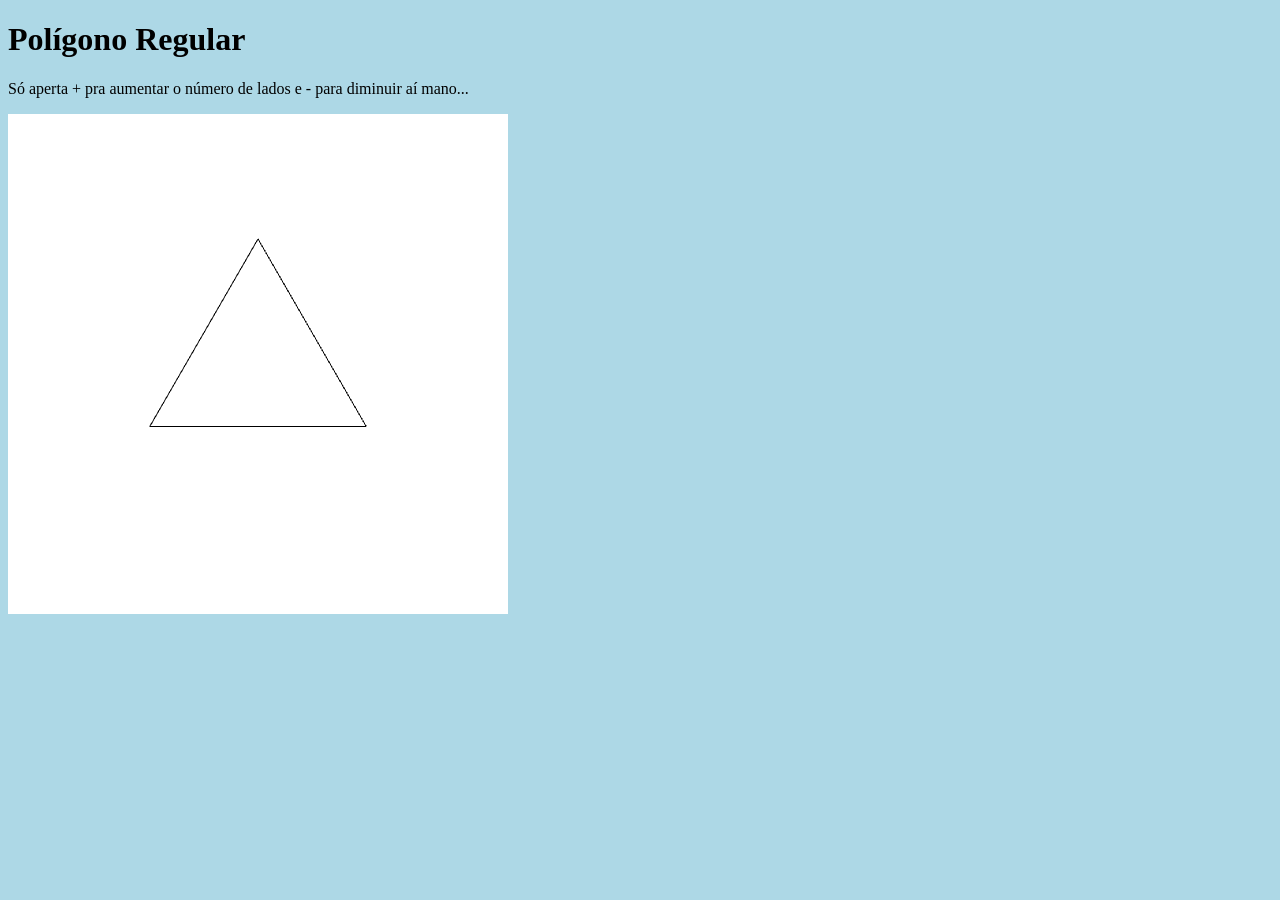
==== poligono-regular/index.html @ c6c92e3b "Alteracoes quase finais" ====
<!DOCTYPE html>
<html lang="pt-BR" style="background-color: lightblue;">
<head>
  <meta charset="UTF-8">
  <meta name="viewport" content="width=device-width, initial-scale=1.0">
  <title>Exemplo: Hello World (organizado)</title>
  <link rel="stylesheet" href="../utils/styling/example.css">
  <script src="../utils/code/errors.js"></script>
</head>
<body>
  <h1>Polígono Regular</h1>
  <p>Só aperta + pra aumentar o número de lados e - para diminuir aí mano...</p>
  <canvas class="example-canvas shadow" width="500" height="500"></canvas>
  <script type="shader/vertex">
    #version 300 es

    in vec2 posicao;
    uniform mat4 projecao;

    void main() {
        gl_Position = projecao * vec4(posicao, 0.0, 1.0);
        gl_PointSize = 10.0;
    }
  </script>
  <script type="shader/fragment">
    #version 300 es

    precision highp float;
    uniform vec4 uColor;
    out vec4 outColor;

    void main() {
        outColor = uColor;
    }
  </script>
  <script type="module">
    import { setupWebGL, initialize, render } from './main.js';
    
    const gl = setupWebGL();
    initialize(gl);
    render(gl);

  </script>
</body>
</html>
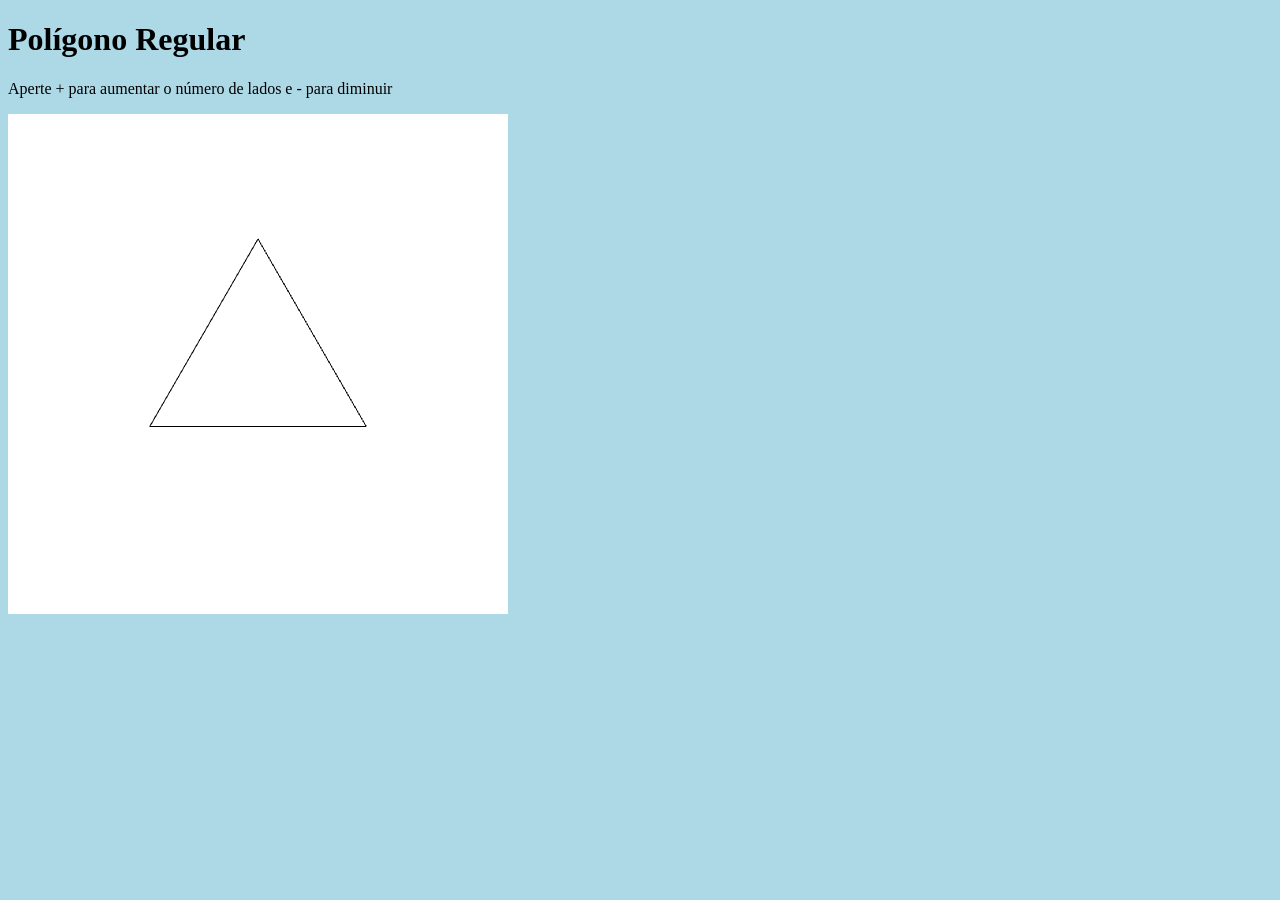
==== commit 08f194a9: "mensagem" ====
--- a/poligono-regular/index.html
+++ b/poligono-regular/index.html
@@ -9,7 +9,7 @@
 </head>
 <body>
   <h1>Polígono Regular</h1>
-  <p>Só aperta + pra aumentar o número de lados e - para diminuir aí mano...</p>
+  <p>Aperte + para aumentar o número de lados e - para diminuir</p>
   <canvas class="example-canvas shadow" width="500" height="500"></canvas>
   <script type="shader/vertex">
     #version 300 es
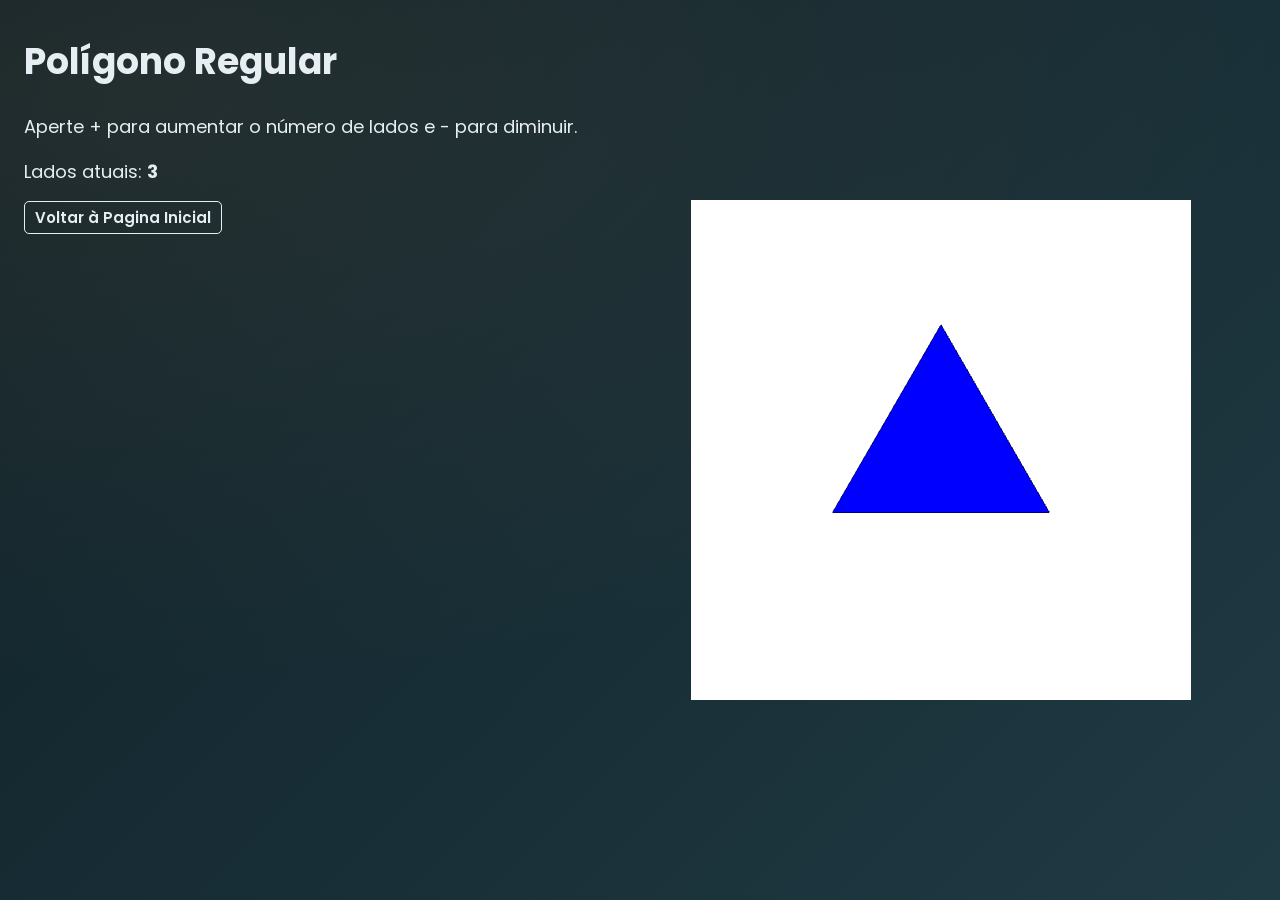
==== commit 46d91150: "CSS e Revisao Final" ====
--- a/poligono-regular/index.html
+++ b/poligono-regular/index.html
@@ -1,15 +1,20 @@
 <!DOCTYPE html>
-<html lang="pt-BR" style="background-color: lightblue;">
+<html lang="pt-BR">
 <head>
   <meta charset="UTF-8">
   <meta name="viewport" content="width=device-width, initial-scale=1.0">
-  <title>Exemplo: Hello World (organizado)</title>
-  <link rel="stylesheet" href="../utils/styling/example.css">
+  <title>Polígono Regular</title>
+  <link rel="stylesheet" href="estilos.css">
+  <link href="https://fonts.googleapis.com/css2?family=Poppins:wght@300;400;600;800&display=swap" rel="stylesheet">
   <script src="../utils/code/errors.js"></script>
 </head>
 <body>
-  <h1>Polígono Regular</h1>
-  <p>Aperte + para aumentar o número de lados e - para diminuir</p>
+  <div>
+    <h1>Polígono Regular</h1>
+    <p>Aperte + para aumentar o número de lados e - para diminuir.</p>
+    <p>Lados atuais: <strong id="valor-lados">3</strong></p>
+    <a href="/">Voltar à Pagina Inicial</a>
+  </div>
   <canvas class="example-canvas shadow" width="500" height="500"></canvas>
   <script type="shader/vertex">
     #version 300 es
--- a/poligono-regular/estilos.css
+++ b/poligono-regular/estilos.css
@@ -0,0 +1,40 @@
+body {
+    margin: 0;
+    min-height: 100vh;
+    --bg-escuro: #0f2027; 
+    --bg-teal: #203a43;
+    --brilho-quente: rgba(255, 184, 107, 0.08);
+    background: 
+        radial-gradient(1200px 600px at 10% 10%, var(--brilho-quente), transparent),
+        linear-gradient(135deg, var(--bg-escuro), var(--bg-teal));
+  color: #e6eef3;
+  font-family: 'Poppins', sans-serif;
+    box-sizing: border-box;
+    padding : 10px 24px;
+  font-size : 18px;
+    display : flex;
+    align-items: flex-start;
+    gap: 48px;
+}
+
+canvas{
+    display : block;
+    margin-left: auto;
+    margin-right: auto;
+    align-self: center;
+}
+
+a{
+    color : #e6eef3;
+    text-decoration: none;
+    font-weight: 600;
+    border : 1px solid #e6eef3;
+    padding : 5px 10px;
+    border-radius : 5px;
+    transition : all 0.3s ease;
+    font-size : 15px;
+}
+a:hover{
+    background : linear-gradient(135deg, #ffb86b, #ffd28a);
+    color : var(--bg-teal);
+}
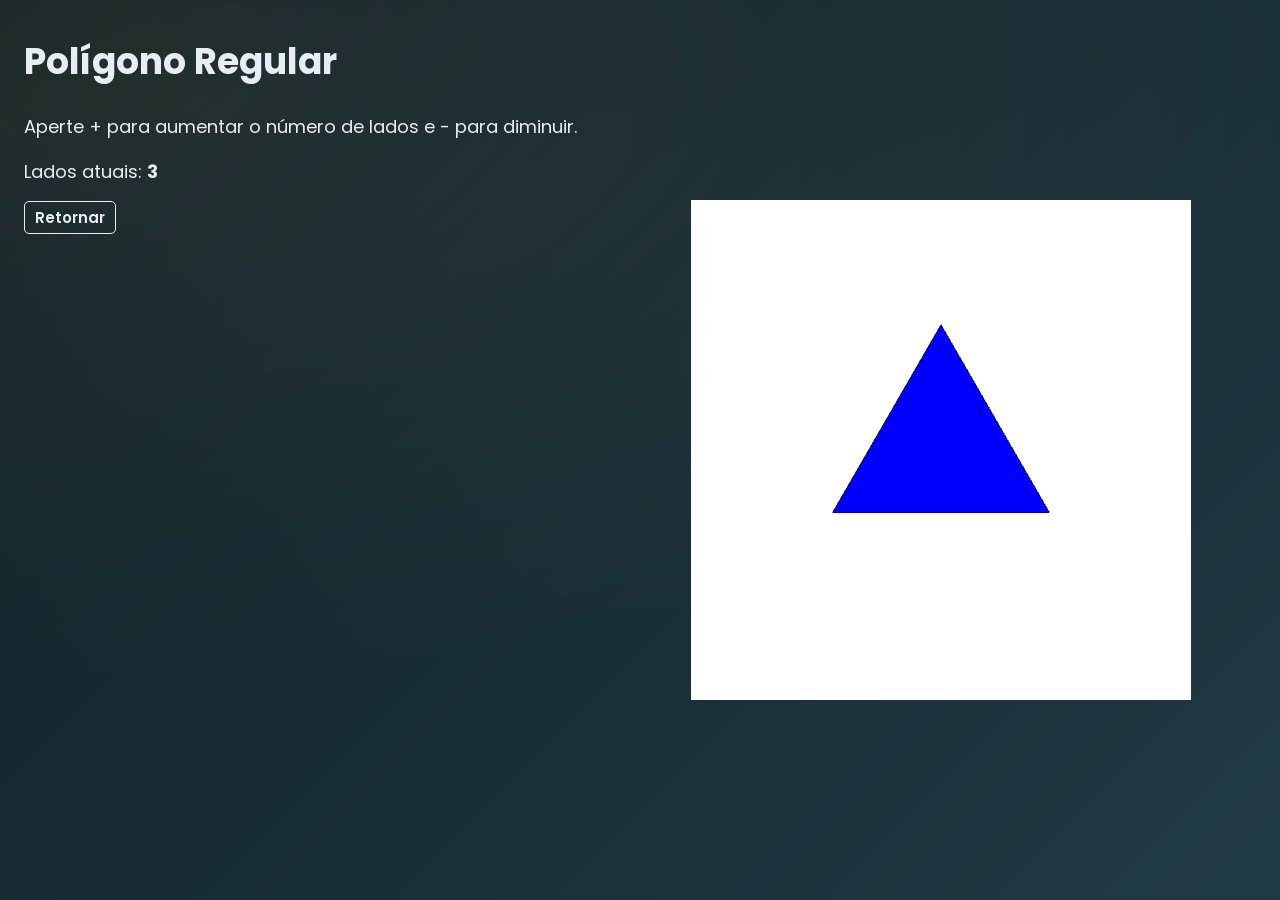
==== commit 198537f3: "Conserto botao retorno" ====
--- a/poligono-regular/index.html
+++ b/poligono-regular/index.html
@@ -13,7 +13,7 @@
     <h1>Polígono Regular</h1>
     <p>Aperte + para aumentar o número de lados e - para diminuir.</p>
     <p>Lados atuais: <strong id="valor-lados">3</strong></p>
-    <a href="/">Voltar à Pagina Inicial</a>
+    <a href="../">Retornar</a>
   </div>
   <canvas class="example-canvas shadow" width="500" height="500"></canvas>
   <script type="shader/vertex">
